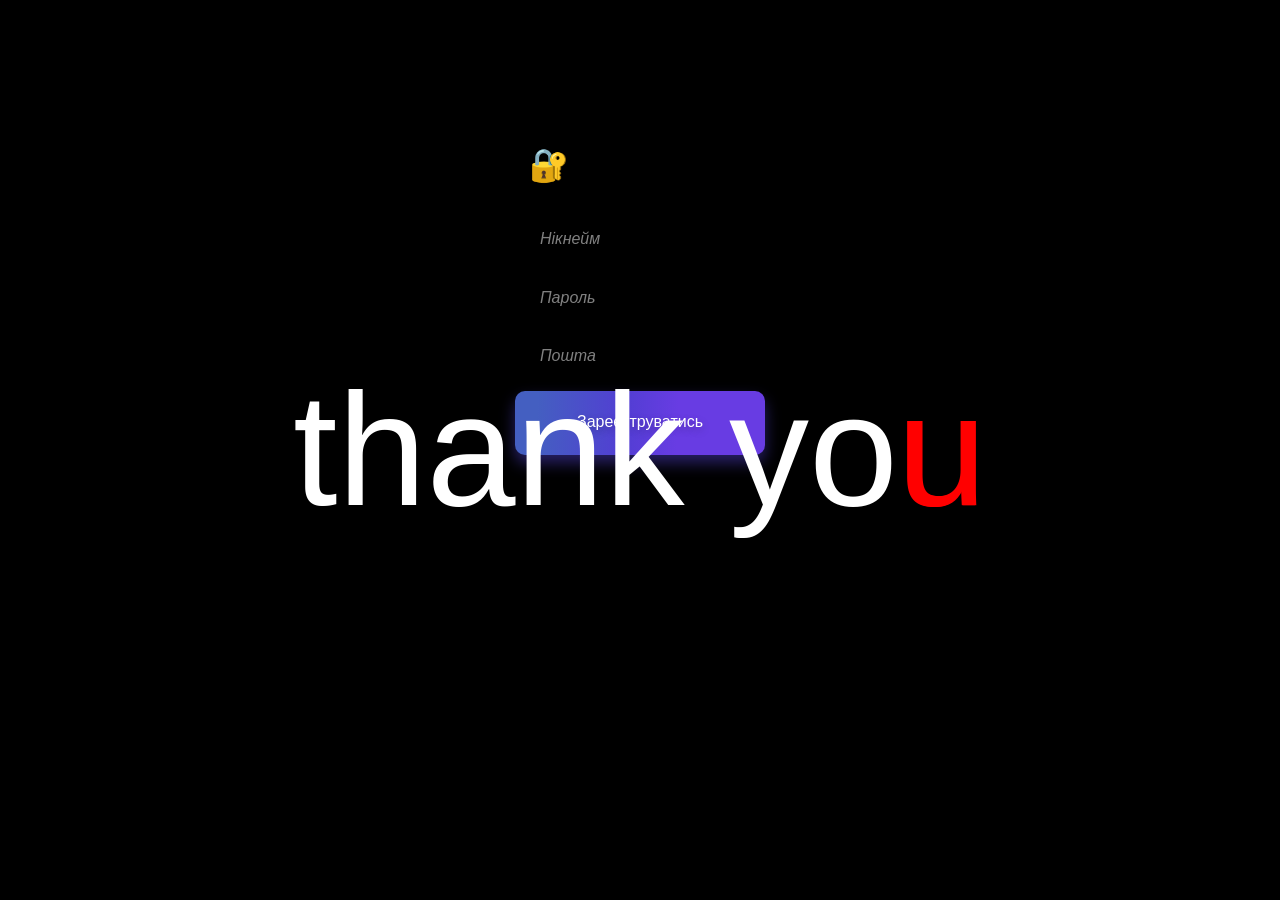
==== index.html @ 7d5b4531 "Add animated scenes to index.html Added new scenes with animated elements to the HTML." ====
<!DOCTYPE html>
<html lang="uk">
<head>
  <meta charset="UTF-8" />
  <meta name="viewport" content="width=device-width, initial-scale=1.0" />
  <title>Мемогенератор</title>
  <link rel="stylesheet" href="normalize.css ">
  <link rel="stylesheet" href="style.css" />
</head>
<body>
  <div id="authSection">
    <h1>🔐 Реєстрація</h1>
    <div class="form">
      <input type="text" id="regNick" placeholder="Нікнейм" />
      <input type="password" id="regPass" placeholder="Пароль" />
      <input type="email" id="regEmail" placeholder="Пошта" />
      <button id="registerBtn" onclick="registerUser()">Зареєструватись</button>
    </div>
  </div>

  <div id="mainSite" style="display:none;">
   <nav class="navbar">
      <div class="container">
        <ul class="nav-links">
          <li><a href="index.html">Головна</a></li>
          <li><a href="about.html">Про проект</a></li>
          
        </ul>
      </div>
    </nav>
    <h1>🎉 Мемогенератор</h1>
    <div class="controls">
      <label for="upload" class="upload-label"><img src="assets/interface/fileattachment.png"></label>
      <input type="file" id="upload" class ="upload" accept="image/*" />
      <input type="text" id="topText" placeholder="Верхній текст" />
      <input type="text" id="bottomText" placeholder="Нижній текст" />
      <input type="text" id="nickname" placeholder="Введи нікнейм" />
      <button onclick="setUsername()">Зберегти нік</button>
      <button id="generate">Створити мем</button>
    </div>

    <canvas id="canvas" width="500" height="500"></canvas>

    <h2>🕒 Історія мемів</h2>
    <div id="history"></div>

    <h2>🎰 Рулетка мемів</h2>
    <div id="roulette"></div>

    <h2>🏆 Топ мемів тижня</h2>
    <div id="topMemes"></div>
  </div>
  
  <div class="scene">
	<div class="move-number">
		<span class="last-item">О</span>
	</div>
	<div class="number-container">
		<span class="mask-number">ВІтаєм</span>
	</div>
</div>
<div class="scene2">
	<div class="move-letter">
		<span class="last-item">u</span>
	</div>
	<div class="msn-container">
		<span class="mask-number">thank yo <span>u</span></span>
	</div>
</div>
  

  <script src="script.js"></script>
</body>
</html>
---- style.css ----
@import url('https://fonts.googleapis.com/css2?family=Roboto+Flex:opsz,wght@8..144,100..1000&display=swap');
body {
  font-family: 'Roboto Flex' , sans-serif;
  background: url("assets/background/background.png") no-repeat center fixed;
  background-size: cover;
  text-align: center;

  padding: 50px;
  display: block;
}

h1, h2 {
  margin-top: 30px;
}

#mainSite, #authSection {
  display: flex;
  flex-direction: column;
  align-items: center;
}

#registerBtn {
  border-style: none;
  flex-shrink: 0;
  font-family: "Inter UI","SF Pro Display",-apple-system,BlinkMacSystemFont,"Segoe UI",Roboto,Oxygen,Ubuntu,Cantarell,"Open Sans","Helvetica Neue",sans-serif;
  font-size: 16px;
  font-weight: 500;
  height: 4rem;
  padding: 0 1.6rem;
  text-shadow: rgba(0, 0, 0, 0.25) 0 3px 8px;
  transition: all .5s;
  user-select: none;
  -webkit-user-select: none;
  touch-action: manipulation;
}


@media (min-width: 768px) {
  #registerBtn {
    padding: 0 2.6rem;
  }
}

.controls, #canvas {
  display: inline-block;
  vertical-align: top;
}

.controls {
  width: 220px;
  text-align: left;
  margin: 20px;
  align-items: center;
}

#canvas {
  border: 2px solid #333;
  cursor: pointer;
  transition: transform 0.3s ease;
}

#canvas:hover {
  transform: scale(1.02);
}

.controls + canvas {
  display: inline-block;
}

input[type="text"],
input[type="password"],
input[type="email"],
input[type="file"],
button {
  display: block;
  width: 100%;
  margin: 10px 0;
  padding: 10px;
  font-size: 16px;
  box-sizing: border-box;
  border-radius: 100px;
  border: none;
}

input[type="text"], input[type="password"], input[type="email"] {
  background-color: rgba(0, 0, 0, 0.7);
  padding: 15px 25px;
  color: white;
  font-weight: lighter;
}

::placeholder {
  font-weight: lighter;
  color: rgb(255, 255, 255, 0.5);
  font-style: italic;
}

button, nav.navbar .nav-links li a {
  background-image: linear-gradient(92.88deg, #445fc1 9.16%, #523ed3 43.89%, #683ce3 64.72%);
  color: #FFFFFF;
  box-shadow: rgba(80, 63, 205, 0.5) 0 8px 15px;
  text-align: center;
  font-weight: bold;
  font-family: "Inter UI","SF Pro Display",-apple-system,BlinkMacSystemFont,"Segoe UI",Roboto,Oxygen,Ubuntu,Cantarell,"Open Sans","Helvetica Neue",sans-serif;
  padding: 15px;
  cursor: pointer;
  border-radius: 10px;
  text-decoration: none;
}

input.upload{
  display: none;
}
.upload-label {
  display: flex;
  flex-direction: row;
  cursor: pointer;
  background-image: linear-gradient(92.88deg, #445fc1 9.16%, #523ed3 43.89%, #683ce3 64.72%);
  border-radius: 8px;
  width: 30px;
  height: 30px;
  transition: all .5s;
}
.upload-label img {
  width: 20px;
  height: 20px;
  margin: 5px;
}
.upload-label:hover, button:hover,nav.navbar .nav-links li a:hover { 
  background-image: linear-gradient(92.88deg, #526dd1 9.16%, #5e49e6 43.89%, #7145e9 64.72%);
  box-shadow: rgba(80, 63, 205, 0.5) 0 1px 30px;
  transition-duration: .3s;
}
.upload-label:active, button:active, nav.navbar .nav-links li a:active {
  color: rgba(0, 0, 0, 0.7);
  background-image: linear-gradient(92.88deg, #ebca55 7.16%, #E5C95F 43.89%, #fce58f 94.72%);
  box-shadow: rgba(80, 63, 205, 0.5) 0 8px 15px;
  transform: translateY(3px);
  transition-duration: .1s;
}
.upload-label:active img {
  filter: brightness(0);
}
#history img {
  width: 150px;
  margin: 5px;
  border: 1px solid #aaa;
  border-radius: 4px;
  cursor: pointer;
}

#mainSite > .controls, 
#mainSite > canvas {
  display: inline-block;
  vertical-align: top;
}

nav.navbar {
  width: 100%;
  padding: 10px 0;
  margin-bottom: 20px;
}

nav.navbar .container {
  width: 90%;
  max-width: 1200px;
  margin: 0 auto;
  display: flex;
  justify-content: center;
}

nav.navbar .nav-links {
  list-style: none;
  padding: 0;
  margin: 0;
  display: flex;
  gap: 20px;
}
@import url('https://fonts.googleapis.com/css2?family=Fjalla+One&display=swap');

@property --s {
	syntax: '<percentage>';
	inherits: false;
	initial-value: 0%;
}
@property --sm {
	syntax: '<percentage>';
	inherits: false;
	initial-value: 0%;
}
@property --x {
	syntax: '<percentage>';
	inherits: false;
	initial-value: -180%;
}
@property --x2 {
	syntax: '<percentage>';
	inherits: false;
	initial-value: 0%;
}
@property --sc {
	syntax: '<numbers>';
	inherits: false;
	initial-value: 1;
}
@property --ry {
	syntax: '<degrees>';
	inherits: false;
	initial-value: -33deg;
}
@property --ry2 {
	syntax: '<angle>';
	inherits: false;
	initial-value: 0deg;
}

* {
	margin: 0;
	padding: 0;
	box-sizing: border-box;
	font-family: 'Fjalla One', sans-serif;
}

html, body {
	width: 100%;
	height: 100svh;
	background: #000;
	display: grid;
	place-items: center;
	overflow: hidden;
}

.scene,
.scene2 {
	position: relative;
	color: #fff;
	font-size: 10rem;
	transform-style: preserve-3d;
	perspective: 1000px;
}

.scene2 {
	position: absolute;
}

.scene {
	width: fit-content;
}

.scene span {
	display: block;
}

.move-number {
	position: absolute;
	right: 0;
	transform-style: preserve-3d;
	perspective: 1000px;
	transform: translateX(var(--x));
	animation: move 9s linear forwards;
	will-change: transform;
}

.move-letter {
	position: absolute;
	left: var(--x2);
	right: 0;
	opacity: 0;
	transform: rotate(var(--ry2));
	animation: moveletter .9s 4s ease-in-out forwards;
	display: inline-block;
	width: fit-content;
}

.last-item {
	transform: scale(1, var(--sc)) rotateY(var(--ry)) translateZ(-3px);
	color: red;
	transition: transform 0.3s linear;
}

.number-container {
	mask: linear-gradient(to right, transparent 0%, black 0%, black var(--s), transparent var(--s));
	transform: translateZ(2px);
	animation: move2 9s ease-in-out forwards;
}

.msn-container {
	mask: linear-gradient(to right, transparent 0%, black 0%, black var(--sm), transparent var(--sm));
	animation: msn-container 9s 4.07s ease-in-out forwards;
}

.mask-number {
	display: flex;
}

.mask-number span {
	color: red;
}

@keyframes move {
	0% {
		--x: -180%;
		--sc: 1;
		--ry: -33deg;
	}
	1% {
		--sc: 2;
	}
	10%, 100% {
		--sc: 2;
		--x: 94%;
	}
	22%, 100% {
		--sc: 1;
		--ry: 0deg;
	}
	30.2%, 40% {
		--x: 94%;
		--ry: -33deg;
		--sc: 2;
	}
	40%, 100% {
		--x: -180%;
		--sc: 1;
	}
	40% {
		opacity: 1;
	}
	42% {
		opacity: 0;
	}
	100% {
		--x: -187%;
		--sc: 1;
		--ry: -33deg;
		opacity: 0;
	}
}

@keyframes move2 {
	0% {
		--s: 0%;
	}
	11%, 100% {
		--s: 100%;
	}
	19%, 30% {
		--s: 100%;
	}
	39%, 100% {
		--s: 0%;
	}
}

@keyframes msn-container {
	0% {
		filter: blur(30px) contrast(10);  
		--sm: 0%;
	}
	11%, 100% {
		filter: blur(0px) contrast(10);  
		--sm: 100%;
	}
}

@keyframes moveletter {
	0% {
		opacity: 0;
		--x2: 0%;
		--ry2: 0deg; 
	}
	2%, 100% {
		opacity: 1;
	}
	100% {
		--x2: 87%;
		--ry2: 720deg;
	}
}
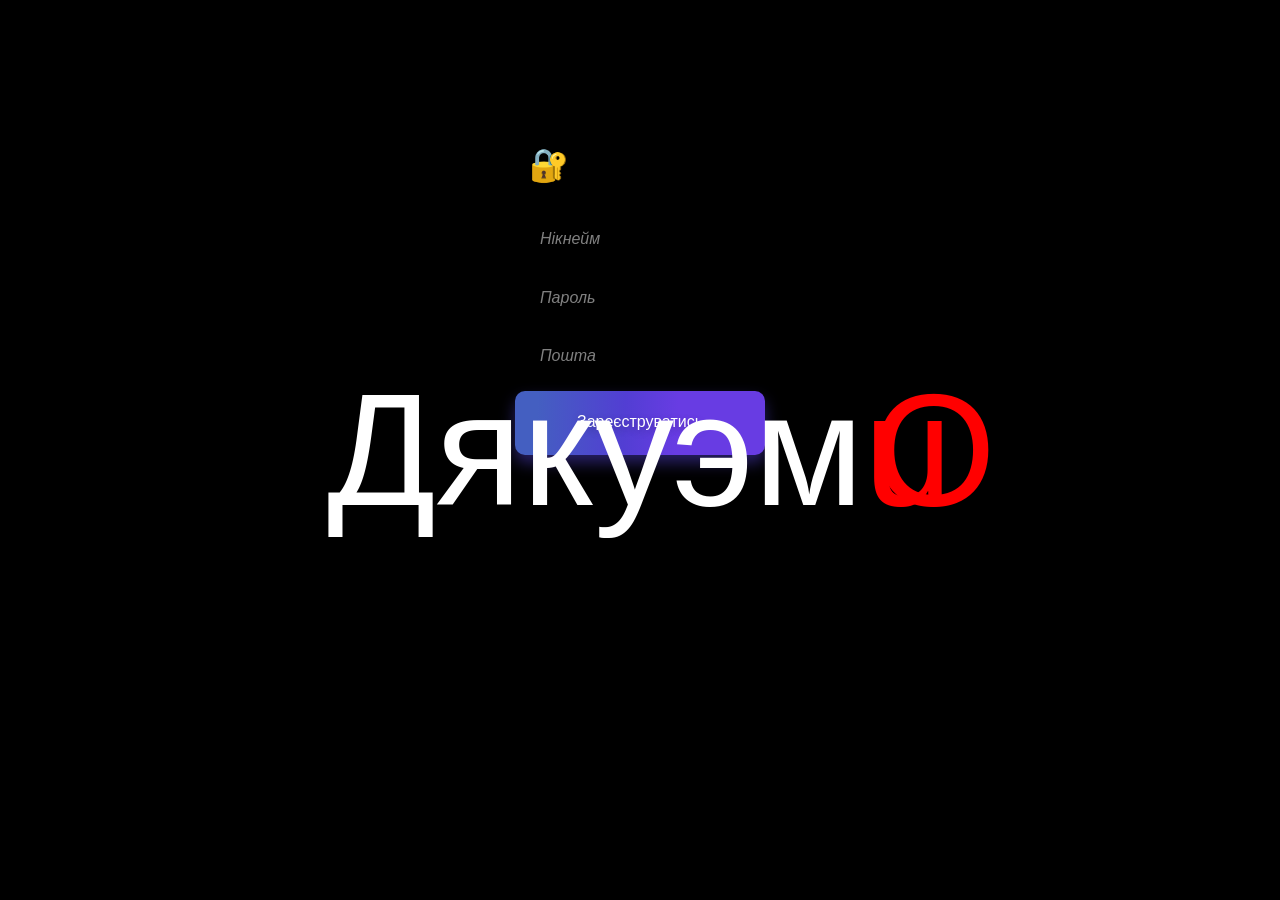
==== commit ad008183: "Update text in index.html for localization" ====
--- a/index.html
+++ b/index.html
@@ -61,10 +61,10 @@
 </div>
 <div class="scene2">
 	<div class="move-letter">
-		<span class="last-item">u</span>
+		<span class="last-item">О</span>
 	</div>
 	<div class="msn-container">
-		<span class="mask-number">thank yo <span>u</span></span>
+		<span class="mask-number">Дякуэм <span>u</span></span>
 	</div>
 </div>
   
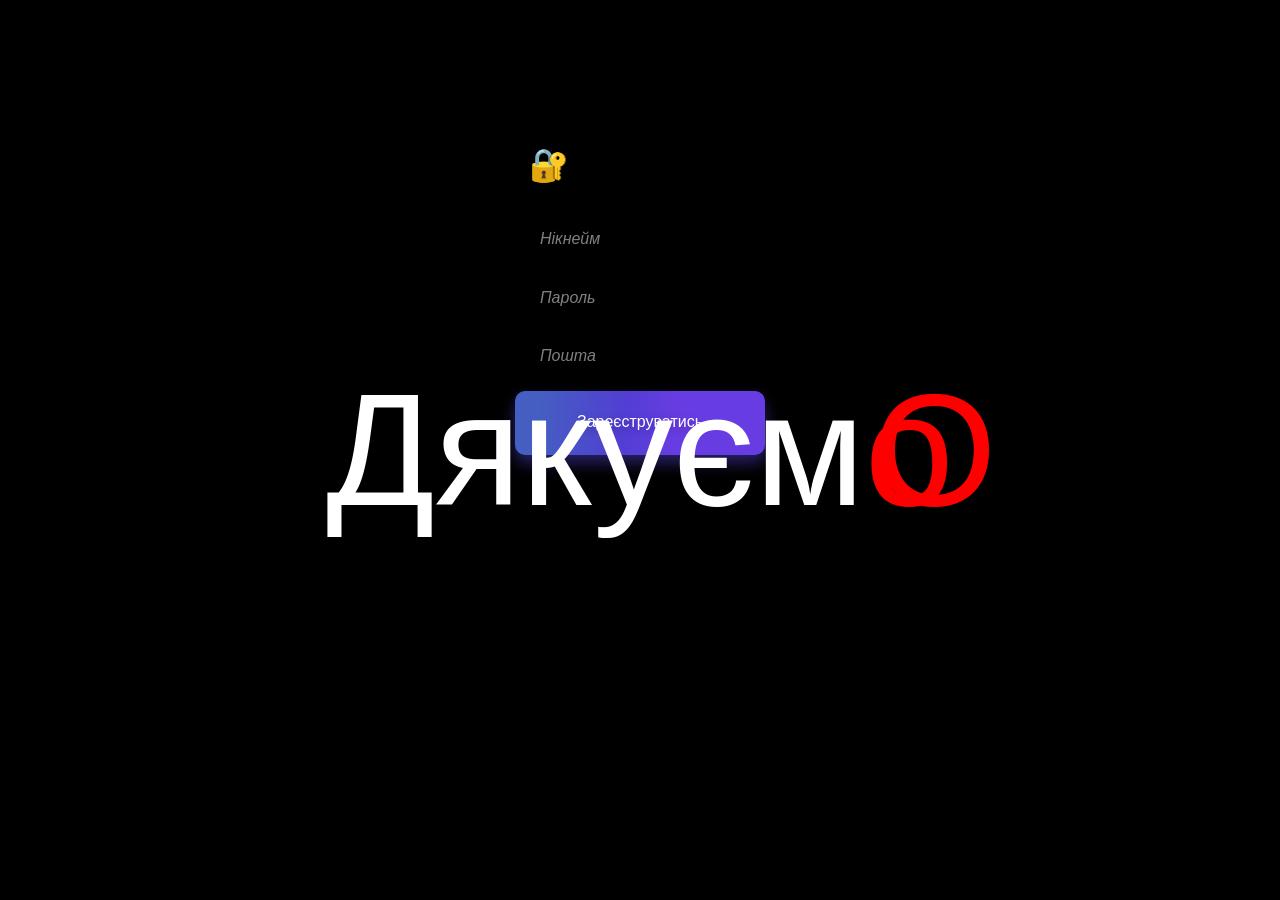
==== commit 15a86a37: "Update index.html" ====
--- a/index.html
+++ b/index.html
@@ -64,7 +64,7 @@
 		<span class="last-item">О</span>
 	</div>
 	<div class="msn-container">
-		<span class="mask-number">Дякуэм <span>u</span></span>
+		<span class="mask-number">Дякуєм <span>о</span></span>
 	</div>
 </div>
   
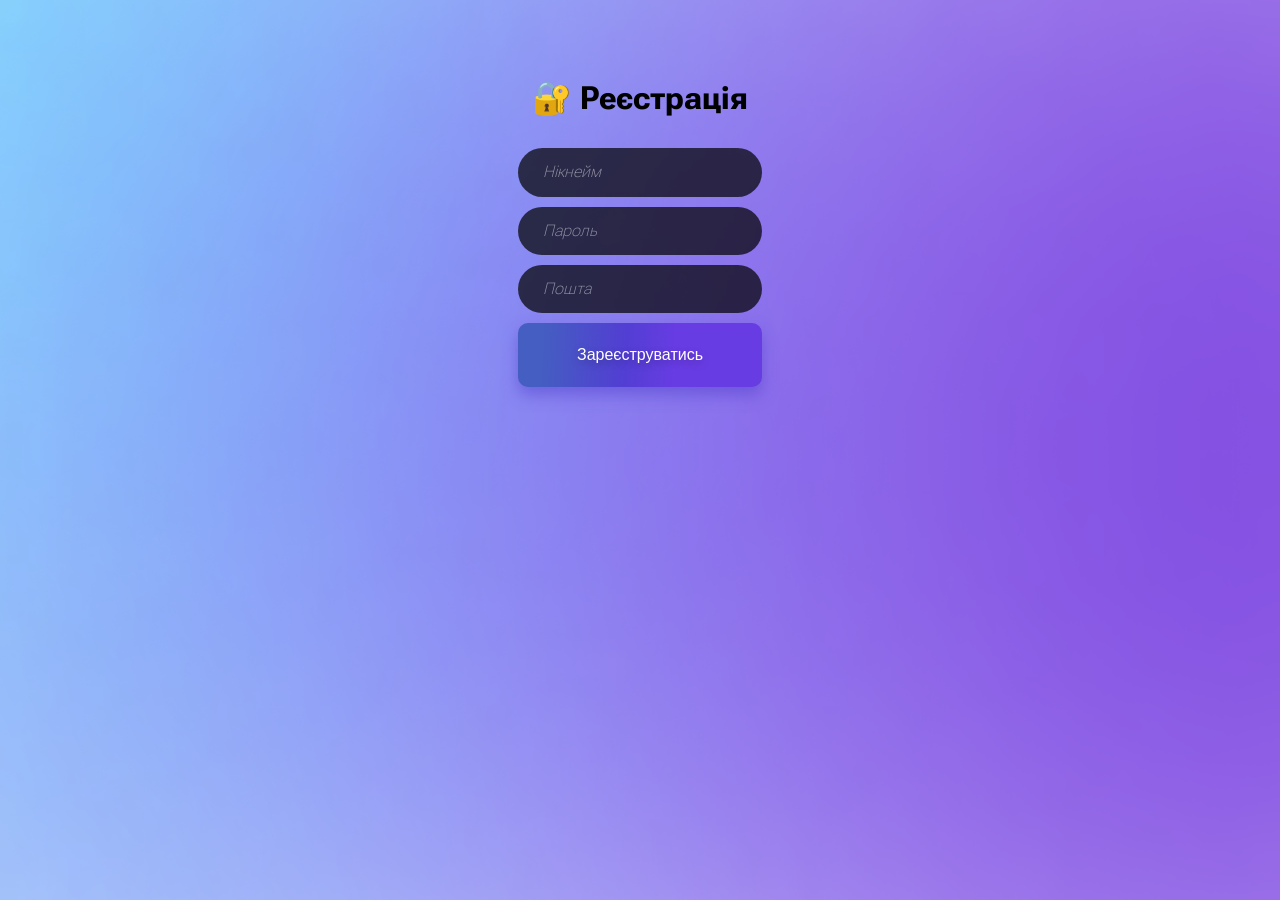
==== commit 2f442c99: "Add Google Analytics tracking script to index.html" ====
--- a/index.html
+++ b/index.html
@@ -50,25 +50,16 @@
     <h2>🏆 Топ мемів тижня</h2>
     <div id="topMemes"></div>
   </div>
-  
-  <div class="scene">
-	<div class="move-number">
-		<span class="last-item">О</span>
-	</div>
-	<div class="number-container">
-		<span class="mask-number">ВІтаєм</span>
-	</div>
-</div>
-<div class="scene2">
-	<div class="move-letter">
-		<span class="last-item">О</span>
-	</div>
-	<div class="msn-container">
-		<span class="mask-number">Дякуєм <span>о</span></span>
-	</div>
-</div>
-  
 
   <script src="script.js"></script>
+  <!-- Google tag (gtag.js) -->
+<script async src="https://www.googletagmanager.com/gtag/js?id=G-FP45NQDZNQ"></script>
+<script>
+  window.dataLayer = window.dataLayer || [];
+  function gtag(){dataLayer.push(arguments);}
+  gtag('js', new Date());
+
+  gtag('config', 'G-FP45NQDZNQ');
+</script>
 </body>
 </html>
--- a/style.css
+++ b/style.css
@@ -176,204 +176,3 @@
   display: flex;
   gap: 20px;
 }
-@import url('https://fonts.googleapis.com/css2?family=Fjalla+One&display=swap');
-
-@property --s {
-	syntax: '<percentage>';
-	inherits: false;
-	initial-value: 0%;
-}
-@property --sm {
-	syntax: '<percentage>';
-	inherits: false;
-	initial-value: 0%;
-}
-@property --x {
-	syntax: '<percentage>';
-	inherits: false;
-	initial-value: -180%;
-}
-@property --x2 {
-	syntax: '<percentage>';
-	inherits: false;
-	initial-value: 0%;
-}
-@property --sc {
-	syntax: '<numbers>';
-	inherits: false;
-	initial-value: 1;
-}
-@property --ry {
-	syntax: '<degrees>';
-	inherits: false;
-	initial-value: -33deg;
-}
-@property --ry2 {
-	syntax: '<angle>';
-	inherits: false;
-	initial-value: 0deg;
-}
-
-* {
-	margin: 0;
-	padding: 0;
-	box-sizing: border-box;
-	font-family: 'Fjalla One', sans-serif;
-}
-
-html, body {
-	width: 100%;
-	height: 100svh;
-	background: #000;
-	display: grid;
-	place-items: center;
-	overflow: hidden;
-}
-
-.scene,
-.scene2 {
-	position: relative;
-	color: #fff;
-	font-size: 10rem;
-	transform-style: preserve-3d;
-	perspective: 1000px;
-}
-
-.scene2 {
-	position: absolute;
-}
-
-.scene {
-	width: fit-content;
-}
-
-.scene span {
-	display: block;
-}
-
-.move-number {
-	position: absolute;
-	right: 0;
-	transform-style: preserve-3d;
-	perspective: 1000px;
-	transform: translateX(var(--x));
-	animation: move 9s linear forwards;
-	will-change: transform;
-}
-
-.move-letter {
-	position: absolute;
-	left: var(--x2);
-	right: 0;
-	opacity: 0;
-	transform: rotate(var(--ry2));
-	animation: moveletter .9s 4s ease-in-out forwards;
-	display: inline-block;
-	width: fit-content;
-}
-
-.last-item {
-	transform: scale(1, var(--sc)) rotateY(var(--ry)) translateZ(-3px);
-	color: red;
-	transition: transform 0.3s linear;
-}
-
-.number-container {
-	mask: linear-gradient(to right, transparent 0%, black 0%, black var(--s), transparent var(--s));
-	transform: translateZ(2px);
-	animation: move2 9s ease-in-out forwards;
-}
-
-.msn-container {
-	mask: linear-gradient(to right, transparent 0%, black 0%, black var(--sm), transparent var(--sm));
-	animation: msn-container 9s 4.07s ease-in-out forwards;
-}
-
-.mask-number {
-	display: flex;
-}
-
-.mask-number span {
-	color: red;
-}
-
-@keyframes move {
-	0% {
-		--x: -180%;
-		--sc: 1;
-		--ry: -33deg;
-	}
-	1% {
-		--sc: 2;
-	}
-	10%, 100% {
-		--sc: 2;
-		--x: 94%;
-	}
-	22%, 100% {
-		--sc: 1;
-		--ry: 0deg;
-	}
-	30.2%, 40% {
-		--x: 94%;
-		--ry: -33deg;
-		--sc: 2;
-	}
-	40%, 100% {
-		--x: -180%;
-		--sc: 1;
-	}
-	40% {
-		opacity: 1;
-	}
-	42% {
-		opacity: 0;
-	}
-	100% {
-		--x: -187%;
-		--sc: 1;
-		--ry: -33deg;
-		opacity: 0;
-	}
-}
-
-@keyframes move2 {
-	0% {
-		--s: 0%;
-	}
-	11%, 100% {
-		--s: 100%;
-	}
-	19%, 30% {
-		--s: 100%;
-	}
-	39%, 100% {
-		--s: 0%;
-	}
-}
-
-@keyframes msn-container {
-	0% {
-		filter: blur(30px) contrast(10);  
-		--sm: 0%;
-	}
-	11%, 100% {
-		filter: blur(0px) contrast(10);  
-		--sm: 100%;
-	}
-}
-
-@keyframes moveletter {
-	0% {
-		opacity: 0;
-		--x2: 0%;
-		--ry2: 0deg; 
-	}
-	2%, 100% {
-		opacity: 1;
-	}
-	100% {
-		--x2: 87%;
-		--ry2: 720deg;
-	}
-}
